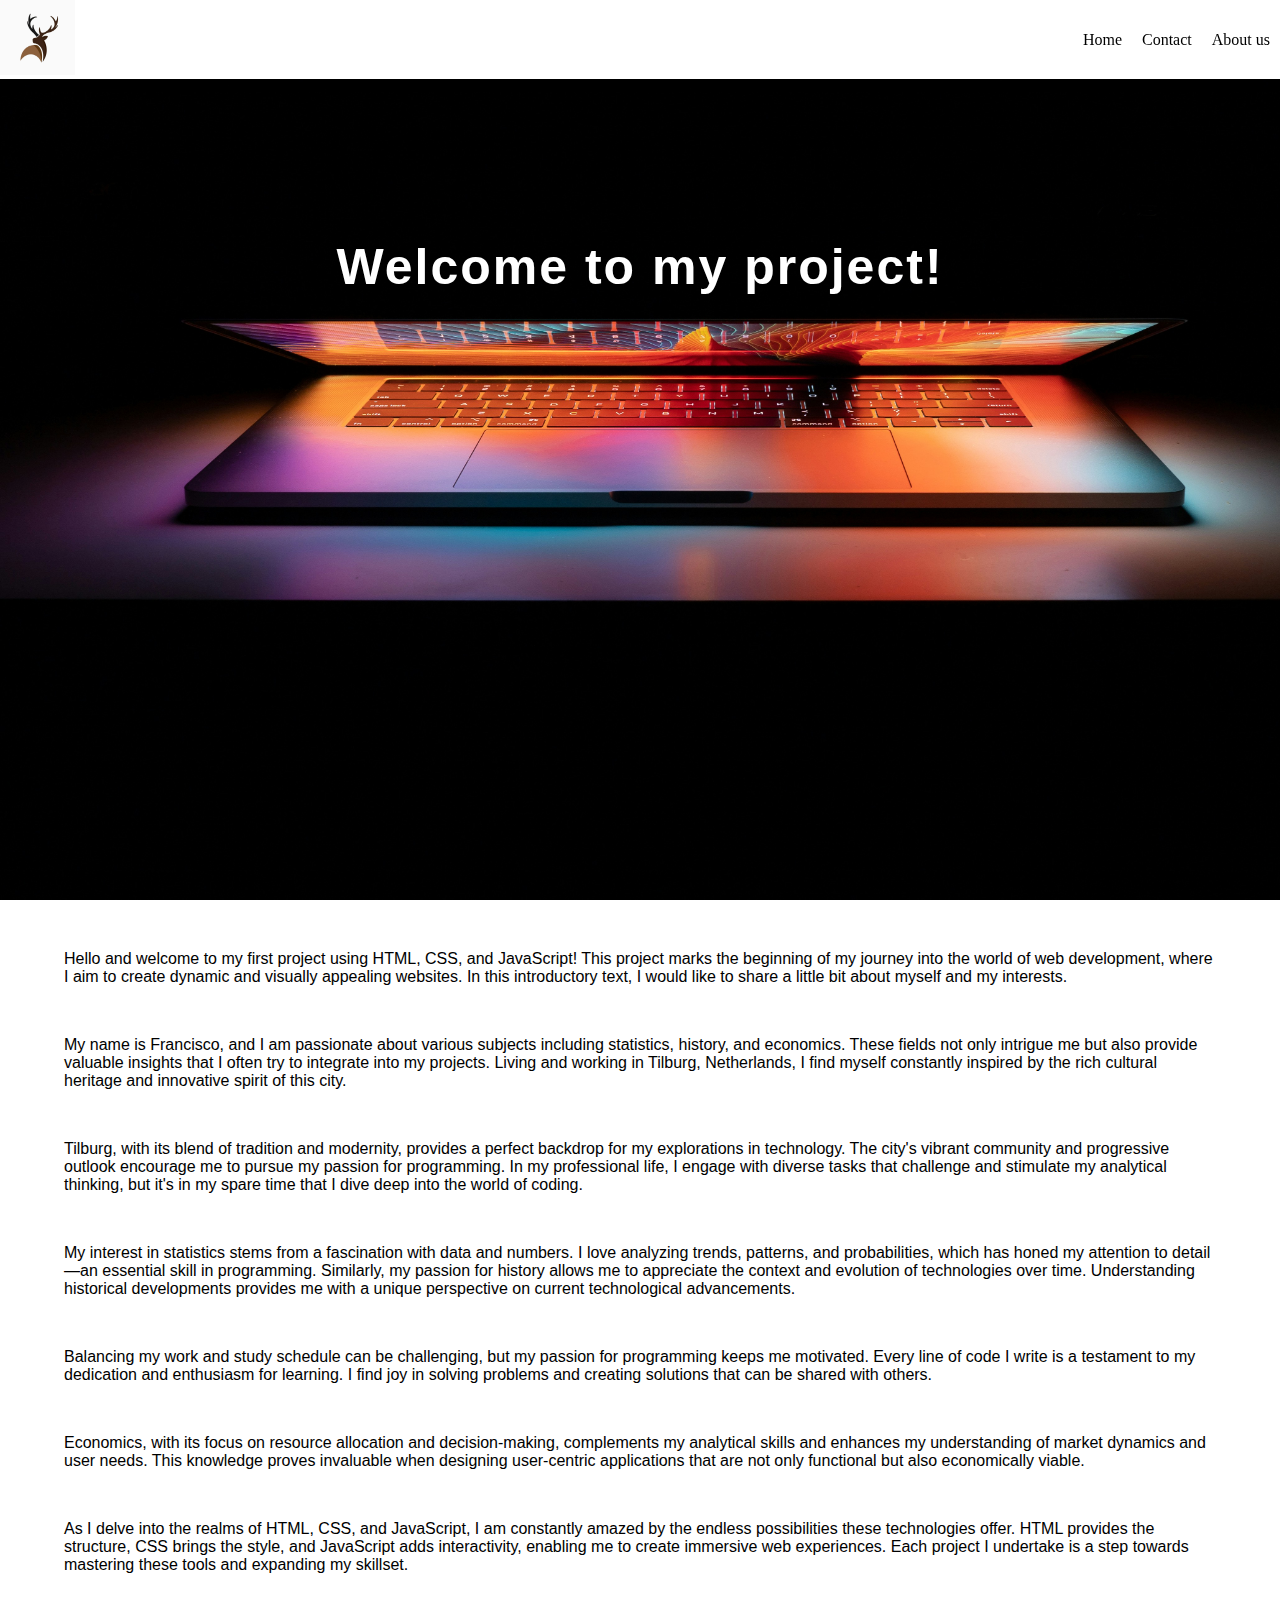
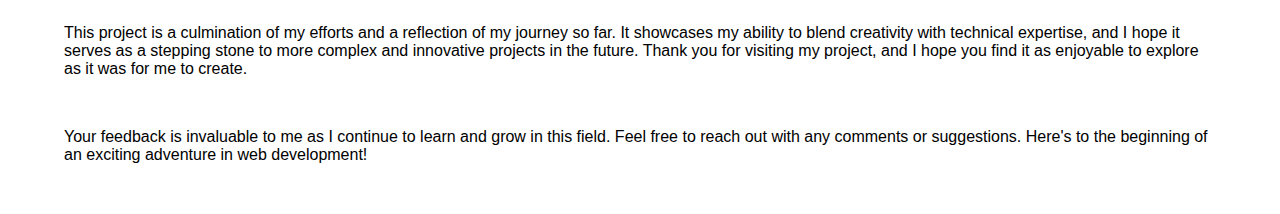
==== index.html @ 4b3f967a "Add files via upload" ====
<!DOCTYPE html>
<html lang="en">
    <head>
        <meta charset="UTF-8">
        <link rel="stylesheet" href="index.css">
    </head>
    <body>
        <div class="navbar">
            <a href="index.html"><img src="Resources/deer.webp" alt="logo" id="logo"/></a>
            <ul>
                <li><a href="#">Home</a></li>
                <li><a href="#">Contact</a></li>
                <li><a href="#">About us</a></li>
            </ul>
        </div>
        <div class="upper-container">
            <h1>Welcome to my project!</h1>
        </div>
        <div class="bottom-container">
            <p class="text">Hello and welcome to my first project using HTML, CSS, and JavaScript!
                 This project marks the beginning of my journey into the world of web development,
                 where I aim to create dynamic and visually appealing websites. 
                 In this introductory text, I would like to share a little bit about myself and my interests.
            </p>
            <p class="text">My name is Francisco, and I am passionate about various subjects including statistics,
                history, and economics. These fields not only intrigue me but also provide valuable insights that I
                 often try to integrate into my projects. Living and working in Tilburg,
                  Netherlands, I find myself constantly inspired by the rich cultural heritage and innovative spirit of this city.
            </p>
            <p class="text">Tilburg, with its blend of tradition and modernity, provides a perfect backdrop for
                 my explorations in technology. The city's vibrant community and progressive outlook encourage me
                  to pursue my passion for programming. In my professional life, I engage with diverse tasks that
                   challenge and stimulate my analytical thinking, but it's in my spare time that I dive deep into
                    the world of coding.
            </p>
            <p class="text">My interest in statistics stems from a fascination with data and numbers. 
                I love analyzing trends, patterns, and probabilities, which has honed my attention to detail—an
                 essential skill in programming. Similarly, my passion for history allows me to appreciate the 
                 context and evolution of technologies over time. Understanding historical developments provides
                  me with a unique perspective on current technological advancements.
           </p>
           <p class="text">Balancing my work and study schedule can be challenging, but my passion for programming
             keeps me motivated. Every line of code I write is a testament to my dedication and enthusiasm for learning.
              I find joy in solving problems and creating solutions that can be shared with others.
         </p>
            <p class="text">Economics, with its focus on resource allocation and decision-making, complements my
        analytical skills and enhances my understanding of market dynamics and user needs. This knowledge
         proves invaluable when designing user-centric applications that are not only functional but also economically viable.
        </p> 
        <p class="text">As I delve into the realms of HTML, CSS, and JavaScript, I am constantly amazed by the endless
             possibilities these technologies offer. HTML provides the structure, CSS brings the style, and JavaScript 
             adds interactivity, enabling me to create immersive web experiences. Each project I undertake is a step towards
              mastering these tools and expanding my skillset.
       </p>
       <p class="text">This project is a culmination of my efforts and a reflection of my journey so far.
         It showcases my ability to blend creativity with technical expertise, and I hope it serves as a
          stepping stone to more complex and innovative projects in the future. Thank you for visiting my 
          project, and I hope you find it as enjoyable to explore as it was for me to create.
        </p>
        <p class="text">Your feedback is invaluable to me as I continue to learn and grow in this field.
             Feel free to reach out with any comments or suggestions. Here's to the beginning of an exciting adventure in web development!
       </p>

        </div>
        <script src="index.js"></script>
    </body>
</html>
---- index.css ----
body{
    margin:0;
}

.upper-container{
    background-image:url(Resources/imagen1.jpg);
    height: 100vh;
    background-size: cover;
    display: flex;
    justify-content: center;
    align-items: center;
    text-align: center;
}

.upper-container h1{
    color:white;
    font-size: 50px;
    font-family:Impact, Haettenschweiler, 'Arial Narrow Bold', sans-serif;
    letter-spacing: 2px;
    margin-bottom: 400px;
}

.text{
    margin: 50px 5%;
    font-family: sans-serif;
}

.navbar{
    display:flex;
    position:fixed;
    background-color: white;
    width: 100%;
    justify-content: space-between;
    align-items: center;
    box-shadow: 0 4px 8px rgb(0,0,0,0.3);
    transition: background-color 0.4s;
}

.navbar ul{
    display: flex;
    list-style-type: none;
}

.navbar ul li a{
    text-decoration: none;
    margin: 0 10px;
    color: black;
}

.navbar ul li a:hover{
    color:brown;
}

.navbar.active{
    background-color: black;
}

.navbar.active ul li a{
    color:white;
}

#logo{
    width: 75px;
    height: 75px;
}
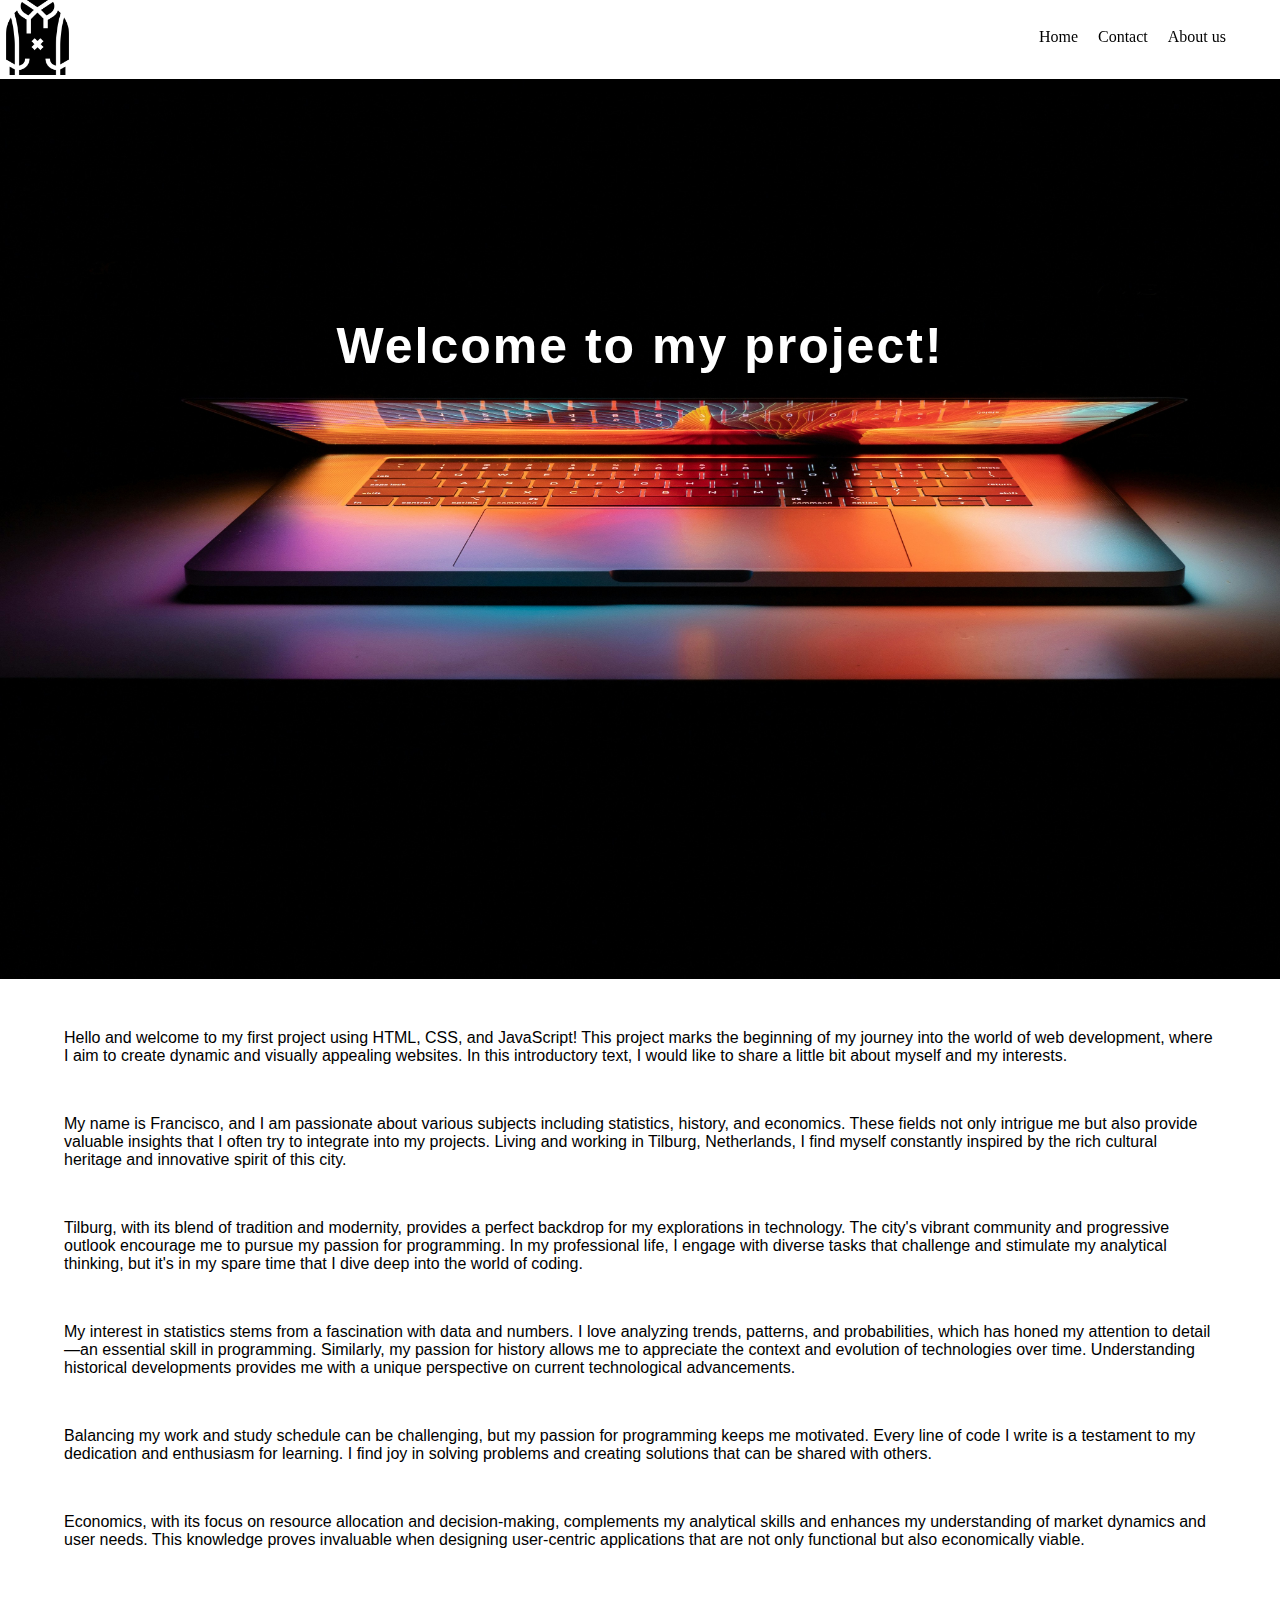
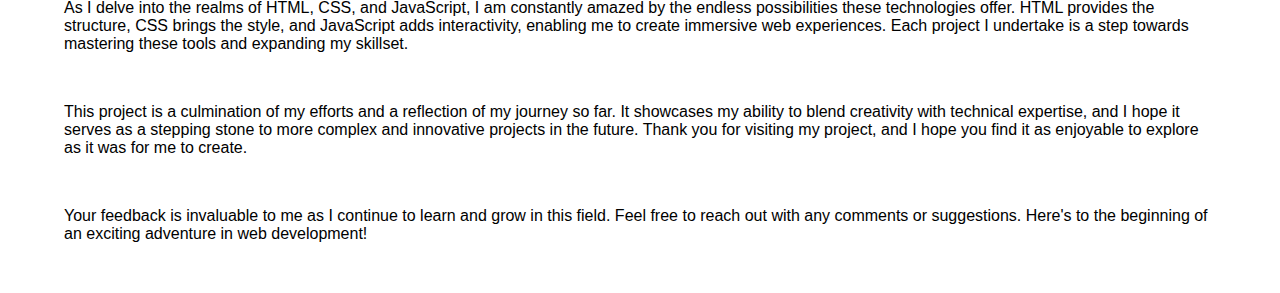
==== commit b23567e0: "actualización" ====
--- a/index.html
+++ b/index.html
@@ -6,11 +6,19 @@
     </head>
     <body>
         <div class="navbar">
-            <a href="index.html"><img src="Resources/deer.webp" alt="logo" id="logo"/></a>
+            <a href="index.html"><img src="Resources/camisa-de-entrenamiento.png" alt="logo" id="logo"/></a>
             <ul>
                 <li><a href="#">Home</a></li>
                 <li><a href="#">Contact</a></li>
-                <li><a href="#">About us</a></li>
+                <li class="dropdown-menu">
+                    <a href="#">About us</a>
+                    <button class="dropdown-button"></button>
+                    <div class="dropdown-feature">
+                        <a href="#">Calculator</a>
+                        <a href="#">Minigames</a>
+                        <a href="#">Random photos</a>
+                    </div>
+                </li>
             </ul>
         </div>
         <div class="upper-container">
--- a/index.css
+++ b/index.css
@@ -27,19 +27,23 @@
 
 .navbar{
     display:flex;
-    position:fixed;
+    position:sticky;
     background-color: white;
     width: 100%;
     justify-content: space-between;
     align-items: center;
     box-shadow: 0 4px 8px rgb(0,0,0,0.3);
     transition: background-color 0.4s;
+    top: 0;
+    z-index: 10;
+    min-height: 45px;
 }
 
 .navbar ul{
     display: flex;
     list-style-type: none;
 }
+
 
 .navbar ul li a{
     text-decoration: none;
@@ -63,3 +67,51 @@
     width: 75px;
     height: 75px;
 }
+
+.dropdown-menu{
+    position:relative;
+    display:inline-block;
+}
+
+.dropdown-button{
+    text-decoration: none;
+    margin: 0 10px;
+    color: white;
+    border: none;
+    background-color: white;
+    cursor: pointer;
+    padding: 10px;
+
+}
+
+.dropdown-menu .dropdown-button{
+  border: none;
+  outline: none;
+  background-color: inherit;
+}
+
+.dropdown-button:hover{
+    color:brown;
+}
+
+.dropdown-menu:hover .dropdown-feature {
+    display: block;
+}
+
+.dropdown-feature{
+    display: none;
+    position: absolute;
+    min-width: 150px;
+    box-shadow: 0px 8px 16px 0px rgba(0,0,0,0.2);
+    z-index: 1;
+    background-color: white;
+    padding: 10px 0;
+    border-radius: 4px;
+}
+
+.dropdown-feature a:hover{
+    color: black;
+    padding: 12px 16px;
+    text-decoration: none;
+    display: block;
+}
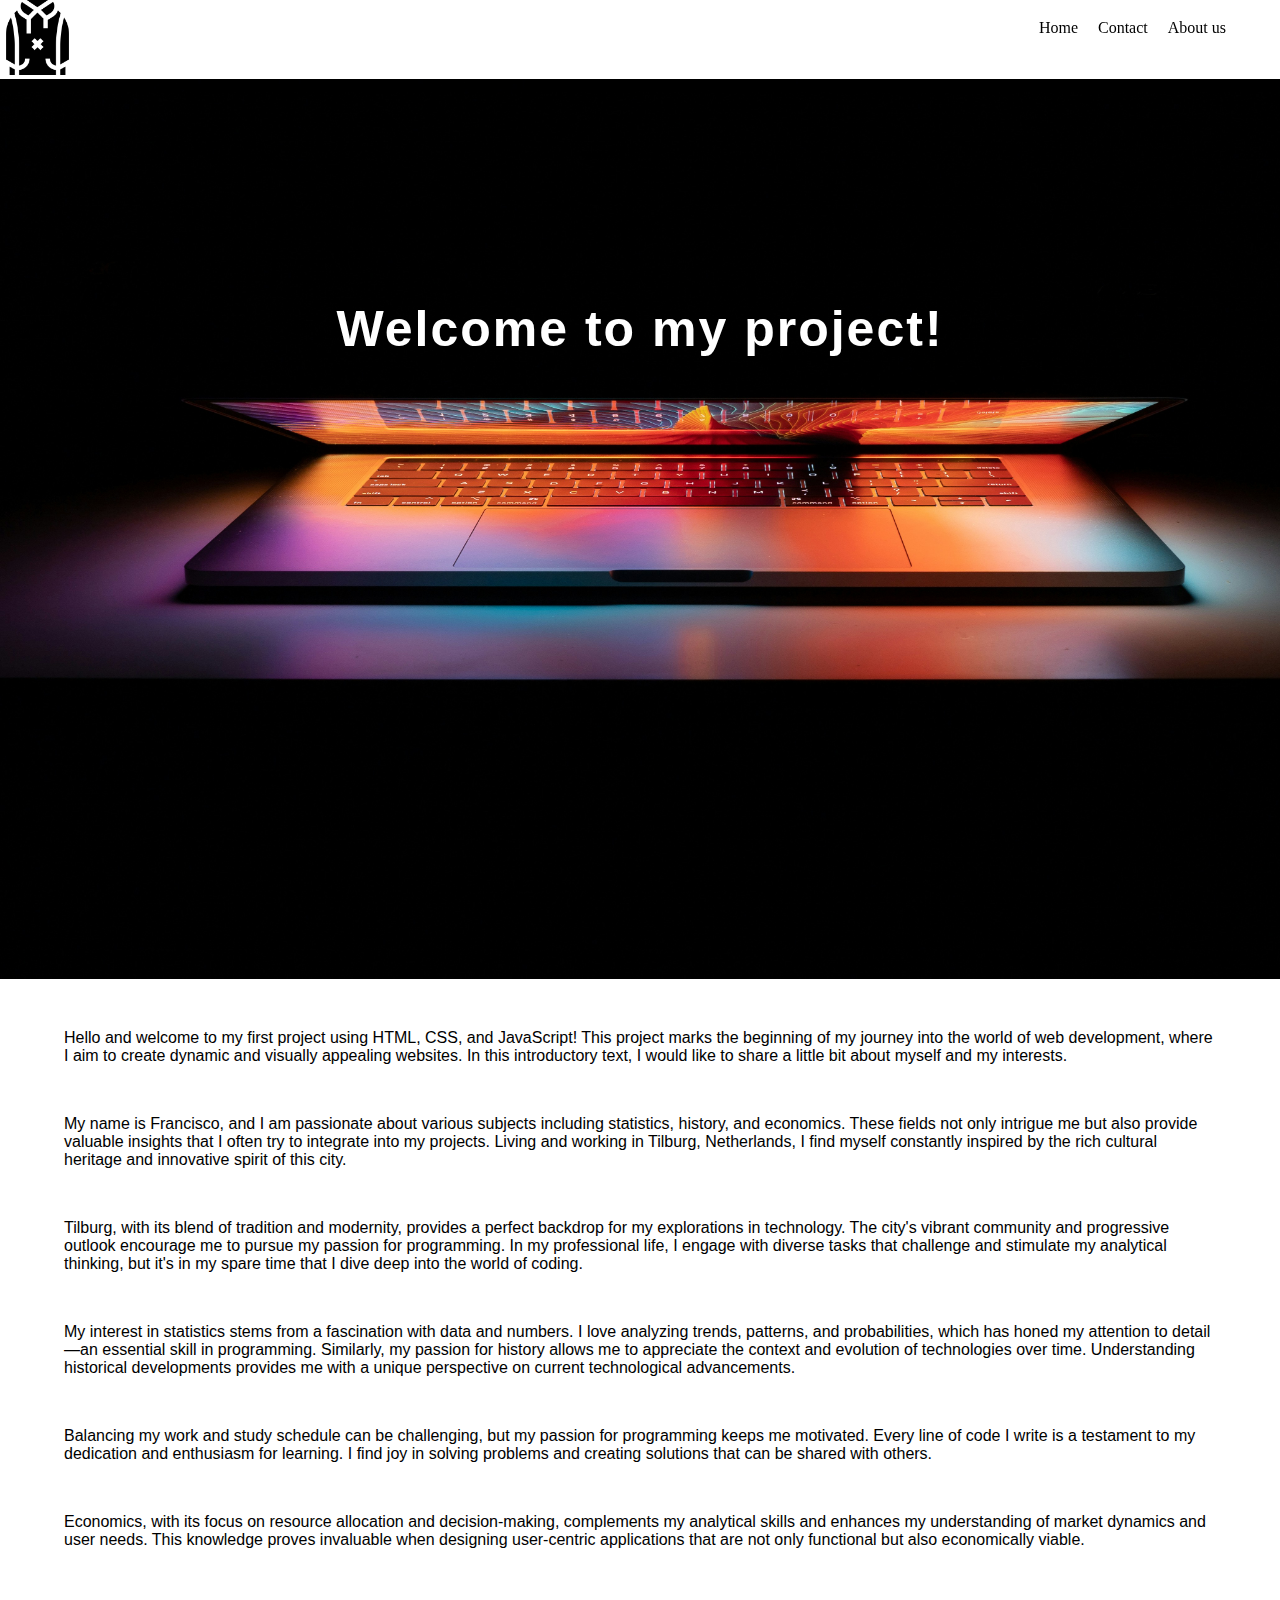
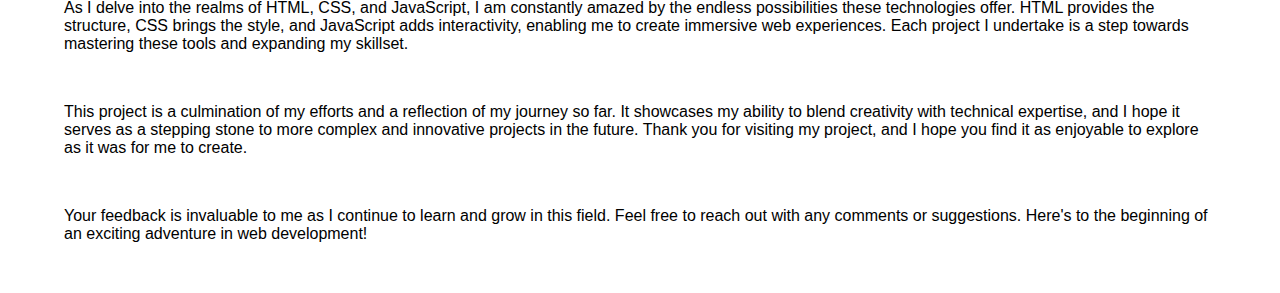
==== commit af06ef43: "update" ====
--- a/index.html
+++ b/index.html
@@ -8,13 +8,13 @@
         <div class="navbar">
             <a href="index.html"><img src="Resources/camisa-de-entrenamiento.png" alt="logo" id="logo"/></a>
             <ul>
-                <li><a href="#">Home</a></li>
+                <li><a href="index.html">Home</a></li>
                 <li><a href="#">Contact</a></li>
                 <li class="dropdown-menu">
                     <a href="#">About us</a>
                     <button class="dropdown-button"></button>
                     <div class="dropdown-feature">
-                        <a href="#">Calculator</a>
+                        <a href="calculadora.html">Tip Calculator</a>
                         <a href="#">Minigames</a>
                         <a href="#">Random photos</a>
                     </div>
--- a/index.css
+++ b/index.css
@@ -1,6 +1,8 @@
 body{
     margin:0;
 }
+
+/* Nav Bar*/
 
 .upper-container{
     background-image:url(Resources/imagen1.jpg);
@@ -115,3 +117,53 @@
     text-decoration: none;
     display: block;
 }
+
+
+/* Tip Calculator*/
+
+.container{
+    background-color:white;
+    max-width: 600px;
+    margin:100px auto;
+    padding:20px;
+    border-radius: 20px;
+    box-shadow: 0 0 10px rgb(0,0,0,0.2);
+}
+
+button{
+    color: black;
+    background-color: blueviolet;
+    padding:10px;
+    border:none;
+    cursor:pointer;
+    margin: 10px 0;
+    width:100%;
+    font-size: 18px;
+    text-transform: uppercase;
+    transition: background-color 0.2s ease;
+
+
+}
+
+button:hover{
+    background-color: #45a049;
+}
+
+h1{
+    margin-top: 0;
+    text-align: center;
+}
+
+input{
+    padding:10px;
+    border: 1px solid #ccc;
+    border-radius: 4px;
+    margin:10px 0;
+    width: 100%;
+}
+
+#Total{
+    font-size: 24px;
+    font-weight: bold;
+    margin-top: 10px;
+}